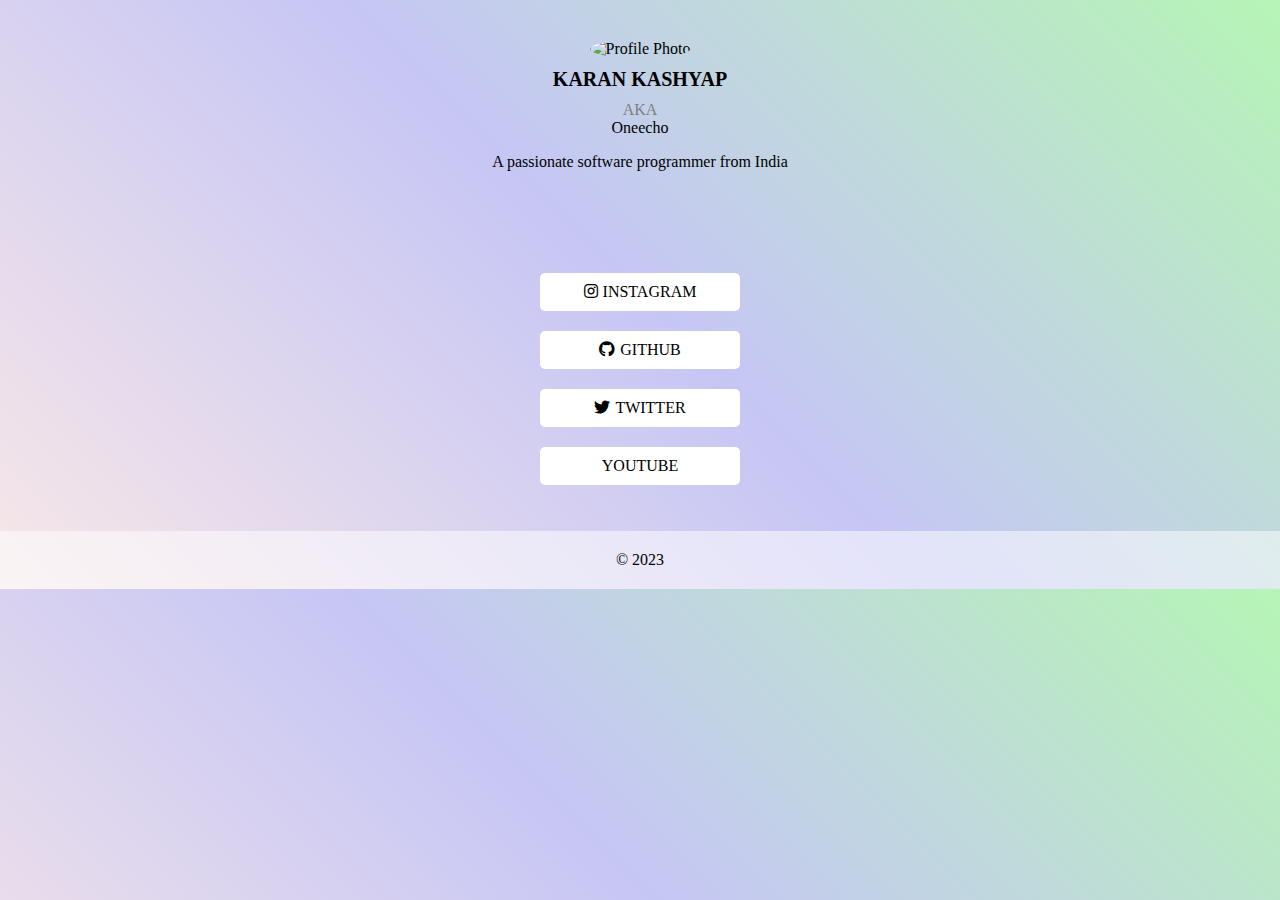
==== index.html @ ab62b20f "Update and rename links.html to index.html" ====
<!DOCTYPE html>
<html lang="en">
<head>
    <meta charset="utf-8">
    <meta http-equiv="X-UA-Compatible" content="IE=edge">
    <meta name="viewport" content="width=device-width, initial-scale=1">
    <title>Oneecho</title>
    <link rel="stylesheet" href="links.css">
    <link rel="stylesheet" href="https://cdnjs.cloudflare.com/ajax/libs/font-awesome/5.15.3/css/all.min.css">
    <style>
        body {
            margin: 0;
            padding: 0;
            background: linear-gradient(45deg, rgb(247, 231, 231), rgb(198, 198, 245), rgb(182, 245, 182));
        }
    </style>
</head>
<body>
    <div class="container">
        <header>
            <div class="profile-photo">
                <img src="https://avatars.githubusercontent.com/u/115494350?v=4" alt="Profile Photo" width="60px" height="60px">
            </div>
            <div class="logo">KARAN KASHYAP</div>
            <div class="logo1">AKA</div>
            <div class="logo2">Oneecho</div>
            <p>A passionate software programmer from India</p>
        </header>
    </div>
    <div>
        <ul>
            <li class="button"><a href="https://www.instagram.com/karank.kk/" target="_blank" class="insta-button">INSTAGRAM</a></li>
            <li class="button"><a href="https://github.com/oneecho-Gamer/oneecho-Gamer" target="_blank" class="git-button">GITHUB</a></li>
            <li class="button"><a href="https://twitter.com/KARANKASHYAPKK3?t=-3nXEMYuMEDIPmfVPb2UWw&s=09" target="_blank" class="twitter-button">TWITTER</a></li>
            <li class="button"><a href="https://youtube.com/@ONE.ECHO_GAMES" target="_blank">YOUTUBE</a></li>
        </ul>
    </div>
    <footer>
        &copy; 2023
    </footer>
</body>
</html>
---- links.css ----
/* Reset default margin and padding */
body {
    margin: 0;
    padding: 0;
  }
  
  /* Apply a multicolored background gradient */
  body {
    background: linear-gradient(45deg, rgb(247, 231, 231), rgb(198, 198, 245), rgb(182, 245, 182));
  }
  
  /* Center the content in the header */
  .container {
    display: flex;
    flex-direction: column;
    align-items: center;
    padding: 20px;
  }
  
  /* Style for the circular profile photo */
  .profile-photo img {
    width: 60px;
    height: 60px;
    border-radius: 50%;
    object-fit: cover;
  }
  
  /* Style for the header */
  header {
    display: flex;
    flex-direction: column;
    align-items: center;
    padding: 20px;
  }
  
  /* Style for the profile information */
  .logo {
    font-size: 20px;
    font-weight: bold;
    margin: 10px 0;
  }
  
  .logo1 {
    font-size: 16px;
    color: gray;
  }
  
  /* Style for the social media buttons in list form */
  ul {
    list-style: none;
    display: flex;
    flex-direction: column;
    align-items: center;
    padding: 20px;
  }
  
  .button {
    width: 200px; /* Set equal button width */
    margin: 10px 0;
  }
  
  /* Common style for the hover buttons */
  .button a {
    display: inline-block;
    padding: 10px 0; /* Adjust padding as needed */
    background-color: #fff;
    color: #000;
    border-radius: 5px;
    text-decoration: none;
    transition: background-color 0.3s ease;
    width: 100%;
    text-align: center;
  }
  
  /* Different icons for each button */
  .insta-button::before {
    content: "\f16d"; /* Instagram logo */
    font-family: "Font Awesome 5 Brands";
    margin-right: 5px;
  }
  
  .git-button::before {
    content: "\f09b"; /* GitHub logo */
    font-family: "Font Awesome 5 Brands";
    margin-right: 5px;
  }
  
  .twitter-button::before {
    content: "\f099"; /* Twitter logo */
    font-family: "Font Awesome 5 Brands";
    margin-right: 5px;
  }
  
  .youtube-button::before {
    content: "\f16a"; /* YouTube logo */
    font-family: "Font Awesome 5 Brands";
    margin-right: 5px;
  }
  
  /* Hover effect for the buttons */
  .button a:hover {
    background-color: #000;
    color: #fff;
  }
  
  /* Style for the footer */
  footer {
    text-align: center;
    padding: 20px;
    background-color: rgba(255, 255, 255, 0.5);
  }
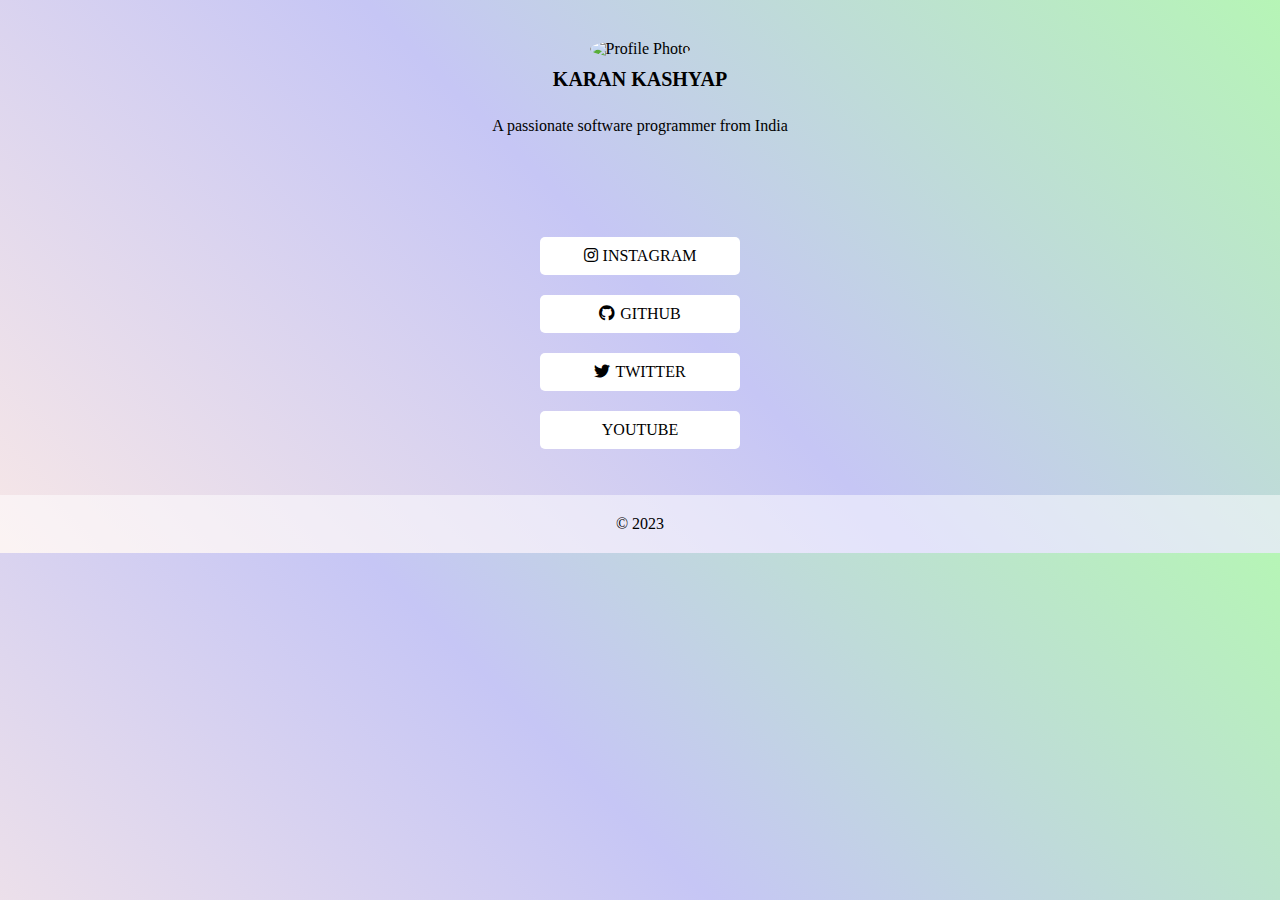
==== commit 831a0ead: "Update index.html" ====
--- a/index.html
+++ b/index.html
@@ -4,7 +4,7 @@
     <meta charset="utf-8">
     <meta http-equiv="X-UA-Compatible" content="IE=edge">
     <meta name="viewport" content="width=device-width, initial-scale=1">
-    <title>Oneecho</title>
+    <title>Karan's social</title>
     <link rel="stylesheet" href="links.css">
     <link rel="stylesheet" href="https://cdnjs.cloudflare.com/ajax/libs/font-awesome/5.15.3/css/all.min.css">
     <style>
@@ -22,8 +22,8 @@
                 <img src="https://avatars.githubusercontent.com/u/115494350?v=4" alt="Profile Photo" width="60px" height="60px">
             </div>
             <div class="logo">KARAN KASHYAP</div>
-            <div class="logo1">AKA</div>
-            <div class="logo2">Oneecho</div>
+            <div class="logo1"></div>
+            <div class="logo2"></div>
             <p>A passionate software programmer from India</p>
         </header>
     </div>
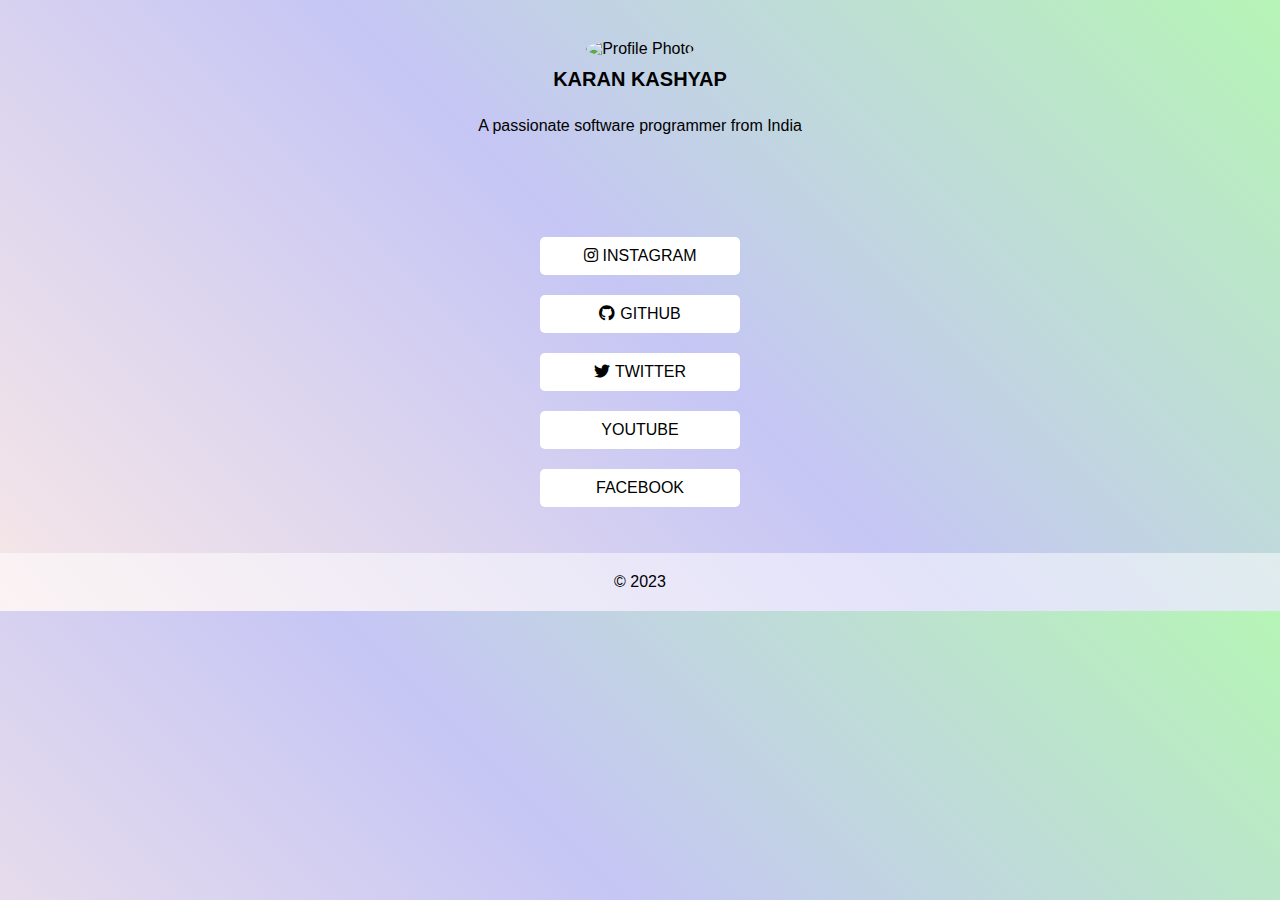
==== commit 716e2ad7: "Update index.html" ====
--- a/index.html
+++ b/index.html
@@ -4,7 +4,7 @@
     <meta charset="utf-8">
     <meta http-equiv="X-UA-Compatible" content="IE=edge">
     <meta name="viewport" content="width=device-width, initial-scale=1">
-    <title>Karan's social</title>
+    <title>Oneecho</title>
     <link rel="stylesheet" href="links.css">
     <link rel="stylesheet" href="https://cdnjs.cloudflare.com/ajax/libs/font-awesome/5.15.3/css/all.min.css">
     <style>
@@ -12,6 +12,13 @@
             margin: 0;
             padding: 0;
             background: linear-gradient(45deg, rgb(247, 231, 231), rgb(198, 198, 245), rgb(182, 245, 182));
+        }
+
+        body {
+            margin: 0;
+            padding: 0;
+            background: linear-gradient(45deg, rgb(247, 231, 231), rgb(198, 198, 245), rgb(182, 245, 182));
+            font-family:'Gill Sans', 'Gill Sans MT', Calibri, 'Trebuchet MS', sans-serif;
         }
     </style>
 </head>
@@ -33,6 +40,7 @@
             <li class="button"><a href="https://github.com/oneecho-Gamer/oneecho-Gamer" target="_blank" class="git-button">GITHUB</a></li>
             <li class="button"><a href="https://twitter.com/KARANKASHYAPKK3?t=-3nXEMYuMEDIPmfVPb2UWw&s=09" target="_blank" class="twitter-button">TWITTER</a></li>
             <li class="button"><a href="https://youtube.com/@ONE.ECHO_GAMES" target="_blank">YOUTUBE</a></li>
+            <li class="button"><a href="https://www.facebook.com/profile.php?id=100023570959245&mibextid=ZbWKwL" target="_blank" class="facebook-button">FACEBOOK</a></li>
         </ul>
     </div>
     <footer>
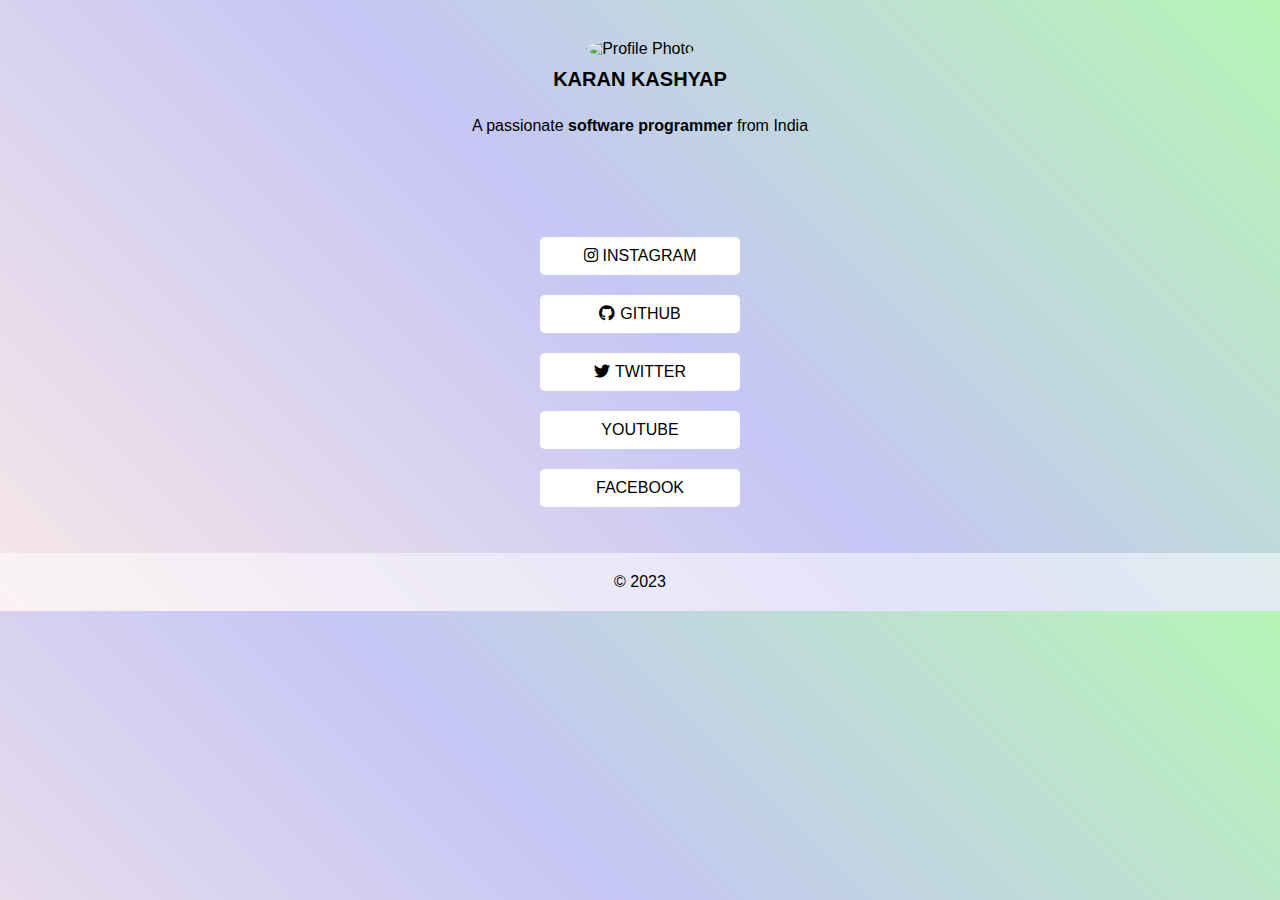
==== commit 15a028c1: "Update index.html" ====
--- a/index.html
+++ b/index.html
@@ -31,7 +31,7 @@
             <div class="logo">KARAN KASHYAP</div>
             <div class="logo1"></div>
             <div class="logo2"></div>
-            <p>A passionate software programmer from India</p>
+            <p>A passionate <b>software programmer</b> from India</p>
         </header>
     </div>
     <div>
--- a/links.css
+++ b/links.css
@@ -19,8 +19,8 @@
   
   /* Style for the circular profile photo */
   .profile-photo img {
-    width: 60px;
-    height: 60px;
+    width: 100px;
+    height: 100px;
     border-radius: 50%;
     object-fit: cover;
   }
@@ -109,4 +109,4 @@
     padding: 20px;
     background-color: rgba(255, 255, 255, 0.5);
   }
-  +  
